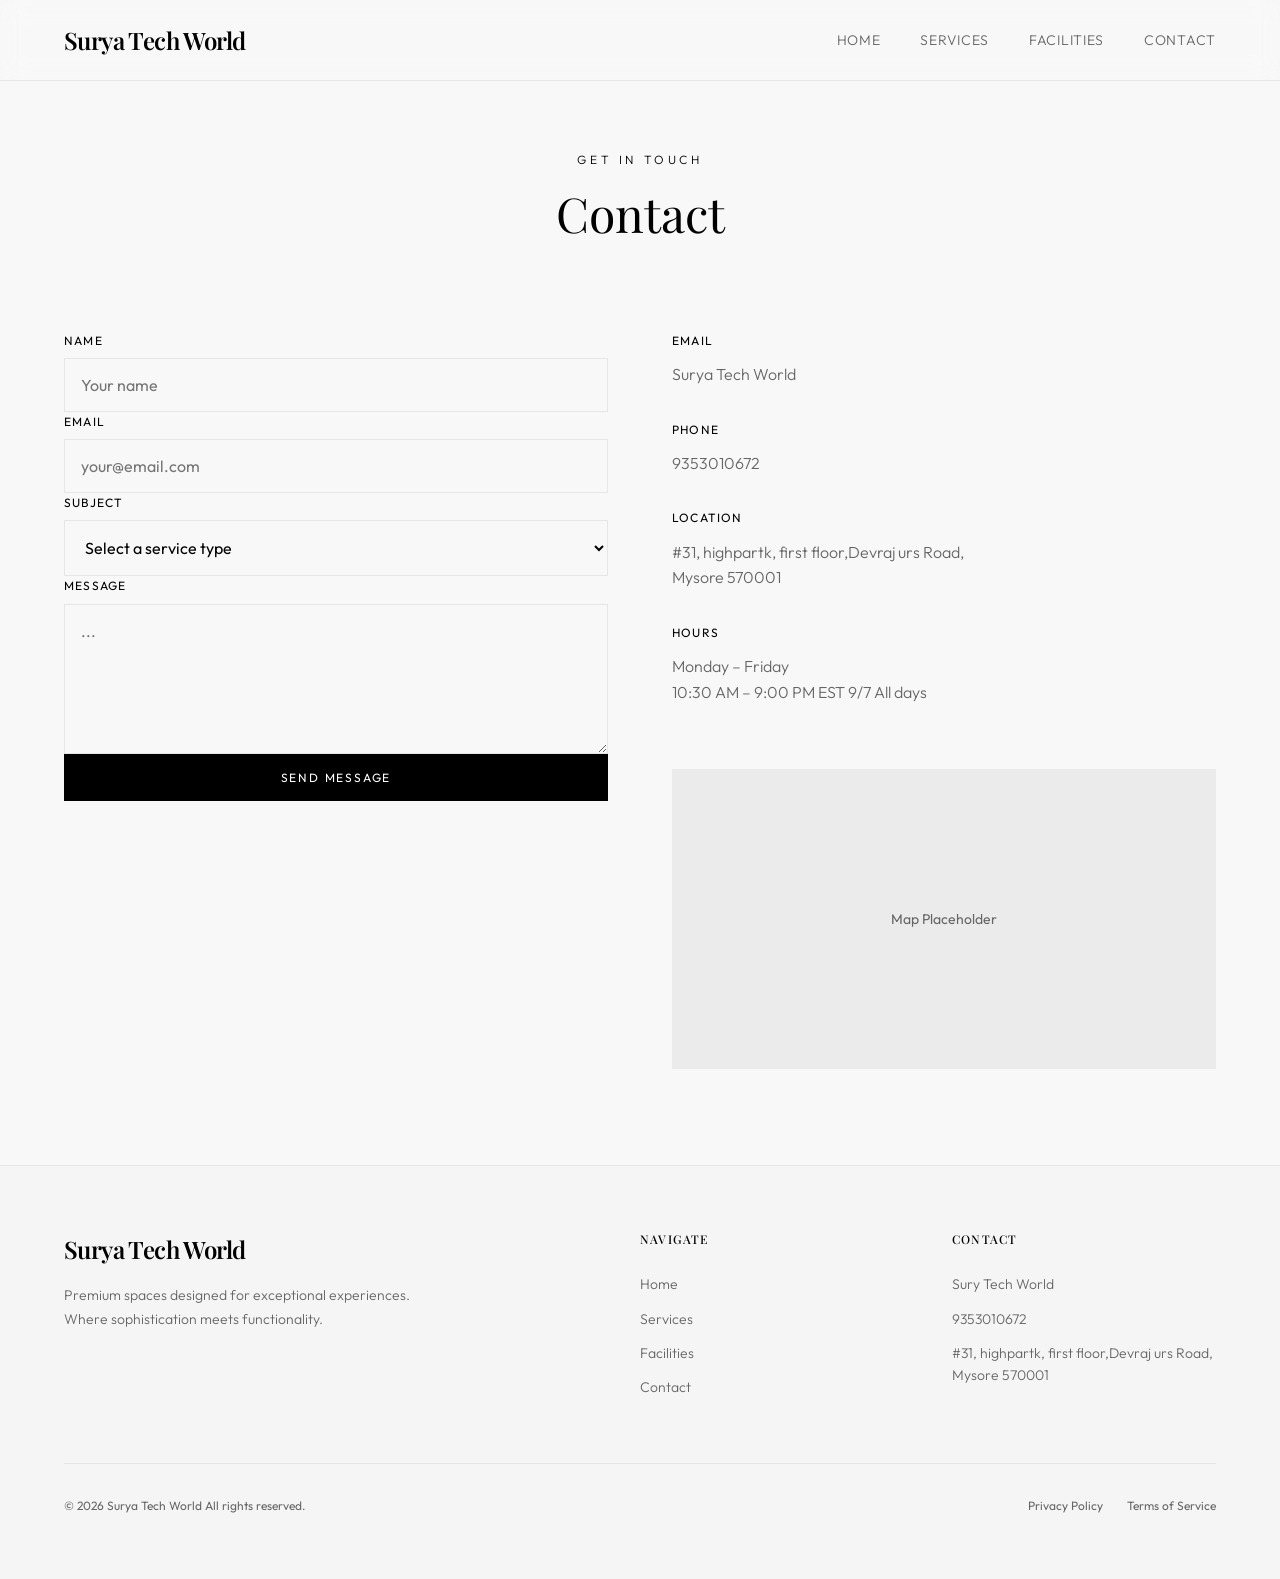
==== contact.html @ de2603f5 "Fix contact form action and HTML structure Updated contact form action URL and fixed HTML structure." ====
<!DOCTYPE html>
<html lang="en">
<head>
  <meta charset="UTF-8">
  <meta name="viewport" content="width=device-width, initial-scale=1.0">
  <title>Contact - ATELIER</title>
  <meta name="description" content="Get in touch with ATELIER. Let's discuss how we can transform your space.">
  <link rel="stylesheet" href="style.css">
</head>
<body>
  <!-- Header -->
  <header class="header">
    <div class="container header-container">
      <a href="index.html" class="logo">Surya Tech World</a>
      
      <nav class="nav-desktop">
        <ul>
          <li><a href="index.html" class="nav-link">Home</a></li>
          <li><a href="services.html" class="nav-link">Services</a></li>
          <li><a href="facilities.html" class="nav-link">Facilities</a></li>
          <li><a href="contact.html" class="nav-link">Contact</a></li>
        </ul>
      </nav>

      <button class="menu-btn" aria-label="Toggle menu">
        <span></span>
        <span></span>
        <span></span>
      </button>

      <nav class="nav-mobile">
        <ul>
          <li><a href="index.html" class="nav-link">Home</a></li>
          <li><a href="services.html" class="nav-link">Services</a></li>
          <li><a href="facilities.html" class="nav-link">Facilities</a></li>
          <li><a href="contact.html" class="nav-link">Contact</a></li>
        </ul>
      </nav>
    </div>
  </header>

  <!-- Page Hero -->
  <section class="section page-hero">
    <div class="container">
      <p class="section-label">Get in Touch</p>
      <h1 class="section-title">Contact</h1>
      <!-- <p class="section-description" style="margin: 0 auto;">
        Ready to start your project? We'd love to hear from you.
      </p> -->
    </div>
  </section>

  <!-- Contact Section -->
  <section class="section" style="padding-top: 0;">
    <div class="container">
      <div class="contact-grid">
        <!-- Contact Form -->
        <div>
          <form action="https://formspree.io/f/xkoowqbe" method="post">
          <form class="contact-form">
            <div class="form-group">
              <label class="form-label" for="name">Name</label>
              <input type="text" id="name" name="name" class="form-input" placeholder="Your name" required>
            </div>

            <div class="form-group">
              <label class="form-label" for="email">Email</label>
              <input type="email" id="email" name="email" class="form-input" placeholder="your@email.com" required>
            </div>

            <div class="form-group">
              <label class="form-label" for="subject">Subject</label>
              <select id="subject" name="subject" class="form-select" required>
                <option value="">Select a service type</option>
                <option value="general">general</option>
                <option value="project">software</option>
                <option value="collaboration">hardware</option>
                <option value="other">Other</option>
              </select>
            </div>

            <div class="form-group">
              <label class="form-label" for="message">Message</label>
              <textarea id="message" name="message" class="form-textarea" placeholder="..." required></textarea>
            </div>

            <button type="submit" class="btn btn-primary" style="width: 100%;">Send Message</button>
          </form>
        </div>

        <!-- Contact Info -->
        <div class="contact-info">
          <div class="contact-info-item">
            <h3>Email</h3>
            <p>Surya Tech World</p>
          </div>

          <div class="contact-info-item">
            <h3>Phone</h3>
            <p>9353010672</p>
          </div>

          <div class="contact-info-item">
            <h3>Location</h3>
            <p>#31, highpartk, first floor,Devraj urs Road,  <br>Mysore 570001</p>
          </div>

          <div class="contact-info-item">
            <h3>Hours</h3>
            <p>Monday – Friday<br>10:30 AM – 9:00 PM EST  9/7 All days</p>
          </div>

          <div class="map-placeholder">
            Map Placeholder
            <!-- <iframe src="https://www.google.com/maps/embed?pb=!1m18!1m12!1m3!1d3898.09722948905!2d76.64680427482963!3d12.30923878794853!2m3!1f0!2f0!3f0!3m2!1i1024!2i768!4f13.1!3m3!1m2!1s0x3baf711559b7dad1%3A0xd45e1a90c14f2ab!2sSurya%20Tech%20World!5e0!3m2!1sen!2sin!4v1766938815319!5m2!1sen!2sin" width="600" height="450" style="border:0;" allowfullscreen="" loading="lazy" referrerpolicy="no-referrer-when-downgrade">
              <style>
                .map-placeholder {
                  position: relative;
                  width: 500px;
                  height: 50px;
                  background-color: #f0f0f0;
                  display: flex;
                  /* align-items: center;
                  justify-content: center; */
                  color: #888;
                  font-size: 1.2rem;
                } -->
    
              <!-- </style> -->
            <!-- </iframe> -->
          </div>
        </div>
      </div>
    </div>
  </section>

  <!-- Footer -->
  <footer class="footer">
    <div class="container">
      <div class="footer-grid">
        <div class="footer-brand">
          <a href="index.html" class="logo">Surya Tech World</a>
          <p>Premium spaces designed for exceptional experiences. Where sophistication meets functionality.</p>
        </div>

        <div>
          <h4 class="footer-title">Navigate</h4>
          <div class="footer-links">
            <a href="index.html" class="footer-link">Home</a>
            <a href="services.html" class="footer-link">Services</a>
            <a href="facilities.html" class="footer-link">Facilities</a>
            <a href="contact.html" class="footer-link">Contact</a>
          </div>
        </div>

        <div class="footer-contact">
          <h4 class="footer-title">Contact</h4>
          <p>Sury Tech World</p>
          <p>9353010672</p>
          <p>#31, highpartk, first floor,Devraj urs Road,  <br>Mysore 570001</p>
        </div>
      </div>

      <div class="footer-bottom">
        <p>&copy; 2026 Surya Tech World All rights reserved.</p>
        <div class="footer-legal">
          <a href="#">Privacy Policy</a>
          <a href="#">Terms of Service</a>
        </div>
      </div>
    </div>
  </footer>

  <script src="main.js"></script>
</body>
</html>
---- style.css ----
/* Fonts */
@import url('https://fonts.googleapis.com/css2?family=Outfit:wght@300;400;500;600&family=Playfair+Display:wght@400;500;600;700&display=swap');

/* Reset & Base */
*, *::before, *::after {
  box-sizing: border-box;
  margin: 0;
  padding: 0;
}

:root {
  --background: 0 0% 100%;
  --foreground: 0 0% 0%;
  --primary: 0 0% 0%;
  --primary-foreground: 0 0% 100%;
  --secondary: 0 0% 96%;
  --secondary-foreground: 0 0% 0%;
  --muted: 0 0% 92%;
  --muted-foreground: 0 0% 40%;
  --border: 0 0% 90%;
  --font-heading: 'Playfair Display', serif;
  --font-body: 'Outfit', sans-serif;
}

html {
  scroll-behavior: smooth;
}

body {
  font-family: var(--font-body);
  background-color: hsl(var(--background));
  color: hsl(var(--foreground));
  line-height: 1.6;
  -webkit-font-smoothing: antialiased;
}

a {
  text-decoration: none;
  color: inherit;
}

ul {
  list-style: none;
}

img {
  max-width: 100%;
  display: block;
}

/* Container */
.container {
  max-width: 1200px;
  margin: 0 auto;
  padding: 0 1.5rem;
}

/* Typography */
.font-heading {
  font-family: var(--font-heading);
}

.font-body {
  font-family: var(--font-body);
}

/* Header */
.header {
  position: fixed;
  top: 0;
  left: 0;
  right: 0;
  z-index: 50;
  background-color: hsla(var(--background), 0.8);
  backdrop-filter: blur(12px);
  border-bottom: 1px solid hsl(var(--border));
}

.header-container {
  display: flex;
  align-items: center;
  justify-content: space-between;
  height: 80px;
}

.logo {
  font-family: var(--font-heading);
  font-size: 1.5rem;
  font-weight: 600;
  letter-spacing: -0.025em;
}

/* Desktop Navigation */
.nav-desktop {
  display: none;
}

.nav-desktop ul {
  display: flex;
  align-items: center;
  gap: 2.5rem;
}

.nav-link {
  font-family: var(--font-body);
  font-size: 0.875rem;
  font-weight: 300;
  letter-spacing: 0.05em;
  text-transform: uppercase;
  color: hsl(var(--muted-foreground));
  transition: color 0.3s ease;
  position: relative;
}

.nav-link:hover,
.nav-link.active {
  color: hsl(var(--foreground));
}

.nav-link::after {
  content: '';
  position: absolute;
  bottom: -4px;
  left: 0;
  width: 0;
  height: 1px;
  background-color: hsl(var(--foreground));
  transition: width 0.3s ease;
}

.nav-link:hover::after,
.nav-link.active::after {
  width: 100%;
}

/* Mobile Menu Button */
.menu-btn {
  display: flex;
  flex-direction: column;
  justify-content: center;
  align-items: right;
  width: 40px;
  height: 40px;
  background: none;
  border: none;
  cursor: pointer;
  gap: 6px;
  z-index: 60;
}

.menu-btn span {
  display: block;
  width: 24px;
  height: 1px;
  background-color: hsl(var(--foreground));
  transition: all 0.3s ease;
}

.menu-btn.active span:nth-child(1) {
  transform: rotate(45deg) translate(5px, 5px);
}

.menu-btn.active span:nth-child(2) {
  opacity: 0;
}

.menu-btn.active span:nth-child(3) {
  transform: rotate(-45deg) translate(5px, -5px);
}

/* Mobile Navigation */
.nav-mobile {
  position: fixed;
  top: 0;
  right: -100%;
  width: 100%;
  height: 100vh;
  background-color: hsl(var(--background));
  z-index: 55;
  transition: right 0.5s cubic-bezier(0.4, 0, 0.2, 1);
  display: flex;
  flex-direction: column;
  justify-content: left;
  padding: 2rem;
}

.nav-mobile.active {
  right: 0;
}

.nav-mobile ul {
  display: flex;
  flex-direction: column;
  gap: 2rem;
}

.nav-mobile .nav-link {
  font-size: 2rem;
  font-weight: 400;
}

/* Buttons */
.btn {
  display: inline-flex;
  align-items: center;
  justify-content: center;
  font-family: var(--font-body);
  font-size: 0.75rem;
  font-weight: 400;
  letter-spacing: 0.15em;
  text-transform: uppercase;
  padding: 1rem 2.5rem;
  border: none;
  cursor: pointer;
  transition: all 0.3s ease;
}

.btn-primary {
   background-color: hsl(var(--primary));
  color: hsl(var(--primary-foreground));
}

.btn-primary:hover {
  opacity: 0.9;
}

.btn-outline {
  background-color: transparent;
  color: hsl(var(--foreground));
  border: 1px solid hsl(var(--border));
}

.btn-outline:hover {
  background-color: hsl(var(--secondary));
}

.btn-hero {
  background-color: hsl(var(--background));
  color: hsl(var(--foreground));
}

.btn-hero-outline {
  background-color: transparent;
  color: hsl(var(--background));
  border: 1px solid hsla(var(--background), 0.3);
}

.btn-hero-outline:hover {
  background-color: hsla(var(--background), 0.1);
}

/* Hero Section */
.hero {
  min-height: 100vh;
  display: flex;
  align-items: center;
  justify-content: center;
   /* background-color: hsl(var(--primary)); */
   /* Milky White */
 /* background-color: #f5f5f0; */
 /* background-color: hsl(var(--muted));*/background-color: hsl(var(--background));
 /* background-image: url('website.avif');  */

  color: hsl(var(--background));
background: white;

  padding: 6rem 1.5rem;
  text-align: center;
}

.hero-content {
  max-width: 900px;
  animation: fadeIn 1s ease forwards;
}

.hero-label {
  font-family: var(--font-body);
  font-size: 0.75rem;
  font-weight: 300;
  letter-spacing: 0.3em;
  text-transform: uppercase;
  /* color: hsla(var(--background), 0.6); */
  margin-bottom: 2rem;
}

.hero-title {
  font-family: var(--font-heading);
  font-size: clamp(2.5rem, 8vw, 5rem);
  font-weight: 400;
  line-height: 1.1;
  letter-spacing: -0.02em;
  margin-bottom: 2rem;
}

.hero-description {
  font-family: var(--font-body);
  font-size: 1.125rem;
  font-weight: 300;
  color: hsla(var(--foreground), 0.7);
  max-width: 600px;
  margin: 0 auto 3rem;
  line-height: 1.8;
}

.hero-buttons {
  display: flex;
  flex-wrap: wrap;
  gap: 1rem;
  justify-content: center;
  color: pink;
}

/* Section Styles */
.section {
  padding: 6rem 1.5rem;
}

.section-dark {
  background-color: hsl(var(--foreground));
  color: hsl(var(--background));
}

.section-light {
  background-color: hsl(var(--secondary));
}

.section-label {
  font-family: var(--font-body);
  font-size: 0.75rem;
  font-weight: 300;
  letter-spacing: 0.3em;
  text-transform: uppercase;
   color: hsl(var(--primary));
  /* color: hsl(var(--muted-foreground)); */
  margin-bottom: 1rem;
}

.section-title {
  font-family: var(--font-heading);
  font-size: clamp(2rem, 5vw, 3rem);
  font-weight: 400;
  line-height: 1.2;
  margin-bottom: 1.5rem;
  color:black;
}

.section-description {
  font-family: var(--font-body);
  font-size: 1rem;
  font-weight: 300;
  color: hsl(var(--muted-foreground));
  max-width: 600px;
  line-height: 1.8;
}

/* Grid Layouts */
.grid {
  display: grid;
  gap: 2rem;
}

.grid-2 {
  grid-template-columns: 1fr;
}

.grid-3 {
  grid-template-columns: 1fr;
}

.grid-4 {
  grid-template-columns: 1fr;
}

@media (min-width: 768px) {
  .grid-2 {
    grid-template-columns: repeat(2, 1fr);
  }
  
  .grid-3 {
    grid-template-columns: repeat(2, 1fr);
  }
  
  .grid-4 {
    grid-template-columns: repeat(2, 1fr);
  }
}

@media (min-width: 1024px) {
  .grid-3 {
    grid-template-columns: repeat(3, 1fr);
  }
  
  .grid-4 {
    grid-template-columns: repeat(4, 1fr);
  }
}

/* Cards */
.card {
  padding: 2rem;
  border: 1px solid hsl(var(--border));
  transition: all 0.3s ease;
}

.card:hover {
  background-color: hsl(var(--secondary));
}

.card-number {
  font-family: var(--font-heading);
  font-size: 3rem;
  font-weight: 300;
  color: hsl(var(--muted-foreground));
  margin-bottom: 1.5rem;
}

.card-title {
  font-family: var(--font-heading);
  font-size: 1.25rem;
  font-weight: 500;
  margin-bottom: 1rem;
}

.card-description {
  font-family: var(--font-body);
  font-size: 0.875rem;
  font-weight: 300;
  color: hsl(var(--muted-foreground));
  line-height: 1.7;
}

/* Featured Section */
.featured-grid {
  display: grid;
  gap: 0;
}

.featured-item {
  display: flex;
  flex-direction: column;
}

.featured-image {
  height: 300px;
  background-color: hsl(var(--muted));
  display: flex;
  align-items: center;
  justify-content: center;
}

.featured-content {
  padding: 2rem;
  border: 1px solid hsl(var(--border));
}

@media (min-width: 768px) {
  .featured-grid {
    grid-template-columns: repeat(2, 1fr);
  }
  
  .featured-item {
    flex-direction: row;
  }
  
  .featured-item:nth-child(even) {
    flex-direction: row-reverse;
  }
  
  .featured-image,
  .featured-content {
    width: 50%;
  }
  
  .featured-image {
    height: auto;
    min-height: 400px;
  }
}

/* Stats */
.stats {
  display: grid;
  grid-template-columns: repeat(2, 1fr);
  gap: 2rem;
  padding: 3rem 0;
  border-top: 1px solid hsla(var(--background), 0.2);
  border-bottom: 1px solid hsla(var(--background), 0.2);
  margin-top: 3rem;
}

@media (min-width: 768px) {
  .stats {
    grid-template-columns: repeat(4, 1fr);
  }
}

.stat-item {
  text-align: center;
}

.stat-number {
  font-family: var(--font-heading);
  font-size: 2.5rem;
  font-weight: 300;
  margin-bottom: 0.5rem;
}

.stat-label {
  font-family: var(--font-body);
  font-size: 0.75rem;
  font-weight: 300;
  letter-spacing: 0.1em;
  text-transform: uppercase;
  opacity: 0.7;
}

/* CTA Section */
.cta {
  text-align: center;
  padding: 6rem 1.5rem;
}

.cta-title {
  font-family: var(--font-heading);
  font-size: clamp(2rem, 5vw, 3rem);
  font-weight: 400;
  margin-bottom: 1.5rem;
}

.cta-description {
  font-family: var(--font-body);
  font-size: 1rem;
  font-weight: 300;
  color: hsla(var(--background), 0.7);
  max-width: 500px;
  margin: 0 auto 2rem;
}

/* Services Page */
.page-hero {
  padding-top: 150px;
  padding-bottom: 4rem;
  text-align: center;
}

.services-grid {
  display: grid;
  gap: 0;
  border-top: 1px solid hsl(var(--border));
}

.service-item {
  display: grid;
  grid-template-columns: 1fr;
  border-bottom: 1px solid hsl(var(--border));
}

@media (min-width: 768px) {
  .service-item {
    grid-template-columns: 1fr 2fr;
  }
}

.service-number {
  padding: 2rem;
  border-right: 1px solid hsl(var(--border));
}

.service-number span {
  font-family: var(--font-heading);
  font-size: 4rem;
  font-weight: 300;
  color: hsl(var(--muted-foreground));
}

.service-content {
  padding: 2rem;
}

.service-title {
  font-family: var(--font-heading);
  font-size: 1.5rem;
  font-weight: 500;
  margin-bottom: 1rem;
}

.service-description {
  font-family: var(--font-body);
  font-size: 0.875rem;
  font-weight: 300;
  color: hsl(var(--muted-foreground));
  line-height: 1.8;
  margin-bottom: 1.5rem;
}

.service-features {
  display: flex;
  flex-wrap: wrap;
  gap: 0.5rem;
}

.service-feature {
  font-family: var(--font-body);
  font-size: 0.75rem;
  font-weight: 300;
  letter-spacing: 0.05em;
  text-transform: uppercase;
  padding: 0.5rem 1rem;
  background-color: hsl(var(--secondary));
  border: 1px solid hsl(var(--border));
}

/* Process Steps */
.process-grid {
  display: grid;
  gap: 0;
}

@media (min-width: 768px) {
  .process-grid {
    grid-template-columns: repeat(4, 1fr);
  }
}

.process-item {
  padding: 2rem;
  border: 1px solid hsla(var(--background), 0.2);
  text-align: center;
}

.process-number {
  font-family: var(--font-body);
  font-size: 0.75rem;
  font-weight: 300;
  letter-spacing: 0.3em;
  margin-bottom: 1.5rem;
  opacity: 0.5;
}

.process-title {
  font-family: var(--font-heading);
  font-size: 1.25rem;
  font-weight: 500;
  margin-bottom: 1rem;
}

.process-description {
  font-family: var(--font-body);
  font-size: 0.875rem;
  font-weight: 300;
  opacity: 0.7;
  line-height: 1.7;
}

/* Facilities Page */
.facility-card {
  border: 1px solid hsl(var(--border));
  overflow: hidden;
}

.facility-image {
  height: 250px;
  background-color: hsl(var(--muted));
  display: flex;
  align-items: center;
  justify-content: center;
}

.facility-content {
  padding: 2rem;
}

.facility-title {
  font-family: var(--font-heading);
  font-size: 1.5rem;
  font-weight: 500;
  margin-bottom: 1rem;
}

.facility-description {
  font-family: var(--font-body);
  font-size: 0.875rem;
  font-weight: 300;
  color: hsl(var(--muted-foreground));
  line-height: 1.7;
  margin-bottom: 1.5rem;
}

.facility-features {
  display: flex;
  flex-wrap: wrap;
  gap: 1rem;
}

.facility-feature {
  display: flex;
  align-items: center;
  gap: 0.5rem;
  font-family: var(--font-body);
  font-size: 0.75rem;
  font-weight: 300;
  color: hsl(var(--muted-foreground));
}

.facility-feature::before {
  content: '✓';
  font-size: 0.75rem;
}

/* Facility Stats */
.facility-stats {
  display: grid;
  grid-template-columns: repeat(2, 1fr);
  gap: 2rem;
  padding: 3rem 0;
}

@media (min-width: 768px) {
  .facility-stats {
    grid-template-columns: repeat(4, 1fr);
  }
}

.facility-stat {
  text-align: center;
}

.facility-stat-number {
  font-family: var(--font-heading);
  font-size: 3rem;
  font-weight: 300;
  margin-bottom: 0.5rem;
}

.facility-stat-label {
  font-family: var(--font-body);
  font-size: 0.75rem;
  font-weight: 300;
  letter-spacing: 0.1em;
  text-transform: uppercase;
  color: hsl(var(--muted-foreground));
}

/* Contact Page */
.contact-grid {
  display: grid;
  gap: 4rem;
}

@media (min-width: 768px) {
  .contact-grid {
    grid-template-columns: 1fr 1fr;
  }
}

.contact-form {
  display: flex;
  flex-direction: column;
  gap: 1.5rem;
}

.form-group {
  display: flex;
  flex-direction: column;
  gap: 0.5rem;
}

.form-label {
  font-family: var(--font-body);
  font-size: 0.75rem;
  font-weight: 400;
  letter-spacing: 0.1em;
  text-transform: uppercase;
}

.form-input,
.form-textarea,
.form-select {
  font-family: var(--font-body);
  font-size: 1rem;
  padding: 1rem;
  border: 1px solid hsl(var(--border));
  background-color: transparent;
  color: hsl(var(--foreground));
  transition: border-color 0.3s ease;
}

.form-input:focus,
.form-textarea:focus,
.form-select:focus {
  outline: none;
  border-color: hsl(var(--foreground));
}

.form-textarea {
  min-height: 150px;
  resize: vertical;
}

.contact-info {
  display: flex;
  flex-direction: column;
  gap: 2rem;
}

.contact-info-item h3 {
  font-family: var(--font-body);
  font-size: 0.75rem;
  font-weight: 400;
  letter-spacing: 0.1em;
  text-transform: uppercase;
  margin-bottom: 0.75rem;
}

.contact-info-item p {
  font-family: var(--font-body);
  font-size: 1rem;
  font-weight: 300;
  color: hsl(var(--muted-foreground));
}

.map-placeholder {
  height: 300px;
  background-color: hsl(var(--muted));
  display: flex;
  align-items: center;
  justify-content: center;
  font-family: var(--font-body);
  font-size: 0.875rem;
  color: hsl(var(--muted-foreground));
  margin-top: 2rem;
}

/* Footer */
.footer {
  border-top: 1px solid hsl(var(--border));
  background-color: hsl(var(--secondary));
  padding: 4rem 1.5rem;
}

.footer-grid {
  display: grid;
  gap: 3rem;
}

@media (min-width: 768px) {
  .footer-grid {
    grid-template-columns: 2fr 1fr 1fr;
  }
}

.footer-brand p {
  margin-top: 1rem;
  font-family: var(--font-body);
  font-size: 0.875rem;
  font-weight: 300;
  color: hsl(var(--muted-foreground));
  line-height: 1.7;
  max-width: 350px;
}

.footer-title {
  font-family: var(--font-heading);
  font-size: 0.75rem;
  font-weight: 500;
  letter-spacing: 0.1em;
  text-transform: uppercase;
  margin-bottom: 1.5rem;
}

.footer-links {
  display: flex;
  flex-direction: column;
  gap: 0.75rem;
}

.footer-link {
  font-family: var(--font-body);
  font-size: 0.875rem;
  font-weight: 300;
  color: hsl(var(--muted-foreground));
  transition: color 0.3s ease;
}

.footer-link:hover {
  color: hsl(var(--foreground));
}

.footer-contact p {
  font-family: var(--font-body);
  font-size: 0.875rem;
  font-weight: 300;
  color: hsl(var(--muted-foreground));
  margin-bottom: 0.75rem;
}

.footer-bottom {
  margin-top: 4rem;
  padding-top: 2rem;
  border-top: 1px solid hsl(var(--border));
  display: flex;
  flex-direction: column;
  gap: 1rem;
  align-items: center;
}

@media (min-width: 768px) {
  .footer-bottom {
    flex-direction: row;
    justify-content: space-between;
  }
}

.footer-bottom p {
  font-family: var(--font-body);
  font-size: 0.75rem;
  color: hsl(var(--muted-foreground));
}

.footer-legal {
  display: flex;
  gap: 1.5rem;
}

.footer-legal a {
  font-family: var(--font-body);
  font-size: 0.75rem;
  color: hsl(var(--muted-foreground));
  transition: color 0.3s ease;
}

.footer-legal a:hover {
  color: hsl(var(--foreground));
}

/* Animations */
@keyframes fadeIn {
  from {
    opacity: 0;
    transform: translateY(20px);
  }
  to {
    opacity: 1;
    transform: translateY(0);
  }
}

.fade-in {
  animation: fadeIn 0.8s ease forwards;
}

/* Responsive Desktop Nav */
@media (min-width: 768px) {
  .nav-desktop {
    display: block;
  }
  
  .menu-btn {
    display: none;
  }
  
  .nav-mobile {
    display: none;
  }
}

/* Utility Classes */
.text-center {
  text-align: center;
}

.mb-2 {
  margin-bottom: 0.5rem;
}

.mb-4 {
  margin-bottom: 1rem;
}

.mb-6 {
  margin-bottom: 1.5rem;
}

.mb-8 {
  margin-bottom: 2rem;
}

.mt-4 {
  margin-top: 1rem;
}

.mt-8 {
  margin-top: 2rem;
}


/* ===== Base ===== */
body {
  background: #f8f8f8;
  font-family: "Segoe UI", Arial, sans-serif;
}

/* ===== Dropdown Container ===== */
.dropdown {
  width: 280px;
  margin: 40px auto;
  position: relative;
}

/* ===== Button ===== */
.dropdown-btn {
  background: #f5f5f0;           /* milky white */
  color: #333;
  padding: 14px 16px;
  border-radius: 8px;
  border: 1px solid #e0e0dc;
  cursor: pointer;
  font-size: 15px;
  box-shadow: 0 6px 16px rgba(0,0,0,0.08);
  transition: all 0.3s ease;
}

.dropdown-btn:hover {
  background: #fdfdfd;
  box-shadow: 0 8px 20px rgba(0,0,0,0.12);
}

/* ===== Dropdown Panel ===== */
.dropdown-content {
  display: none;
  position: absolute;
  top: 110%;
  width: 100%;
  background: #fdfdfd;           /* soft milk */
  border-radius: 10px;
  box-shadow: 0 12px 25px rgba(0,0,0,0.12);
  overflow: hidden;
  z-index: 100;
}

/* ===== Search Input ===== */
#search {
  width: 100%;
  padding: 12px;
  border: none;
  outline: none;
  font-size: 14px;
  background: #f5f5f0;
  border-bottom: 1px solid #e6e6e0;
}

/* ===== Option Items ===== */
.option-item {
  display: flex;
  align-items: center;
  padding: 12px 14px;
  cursor: pointer;
  font-size: 14px;
  color: #333;
  transition: background 0.2s ease;
}

.option-item:hover {
  background: #f2f2ec;
}

/* Hide radio buttons */
.option-item input {
  display: none;
}

/* ===== Scrollbar (optional luxury look) ===== */
.dropdown-content::-webkit-scrollbar {
  width: 6px;
}

.dropdown-content::-webkit-scrollbar-thumb {
  background: #d8d8d0;
  border-radius: 10px;
}
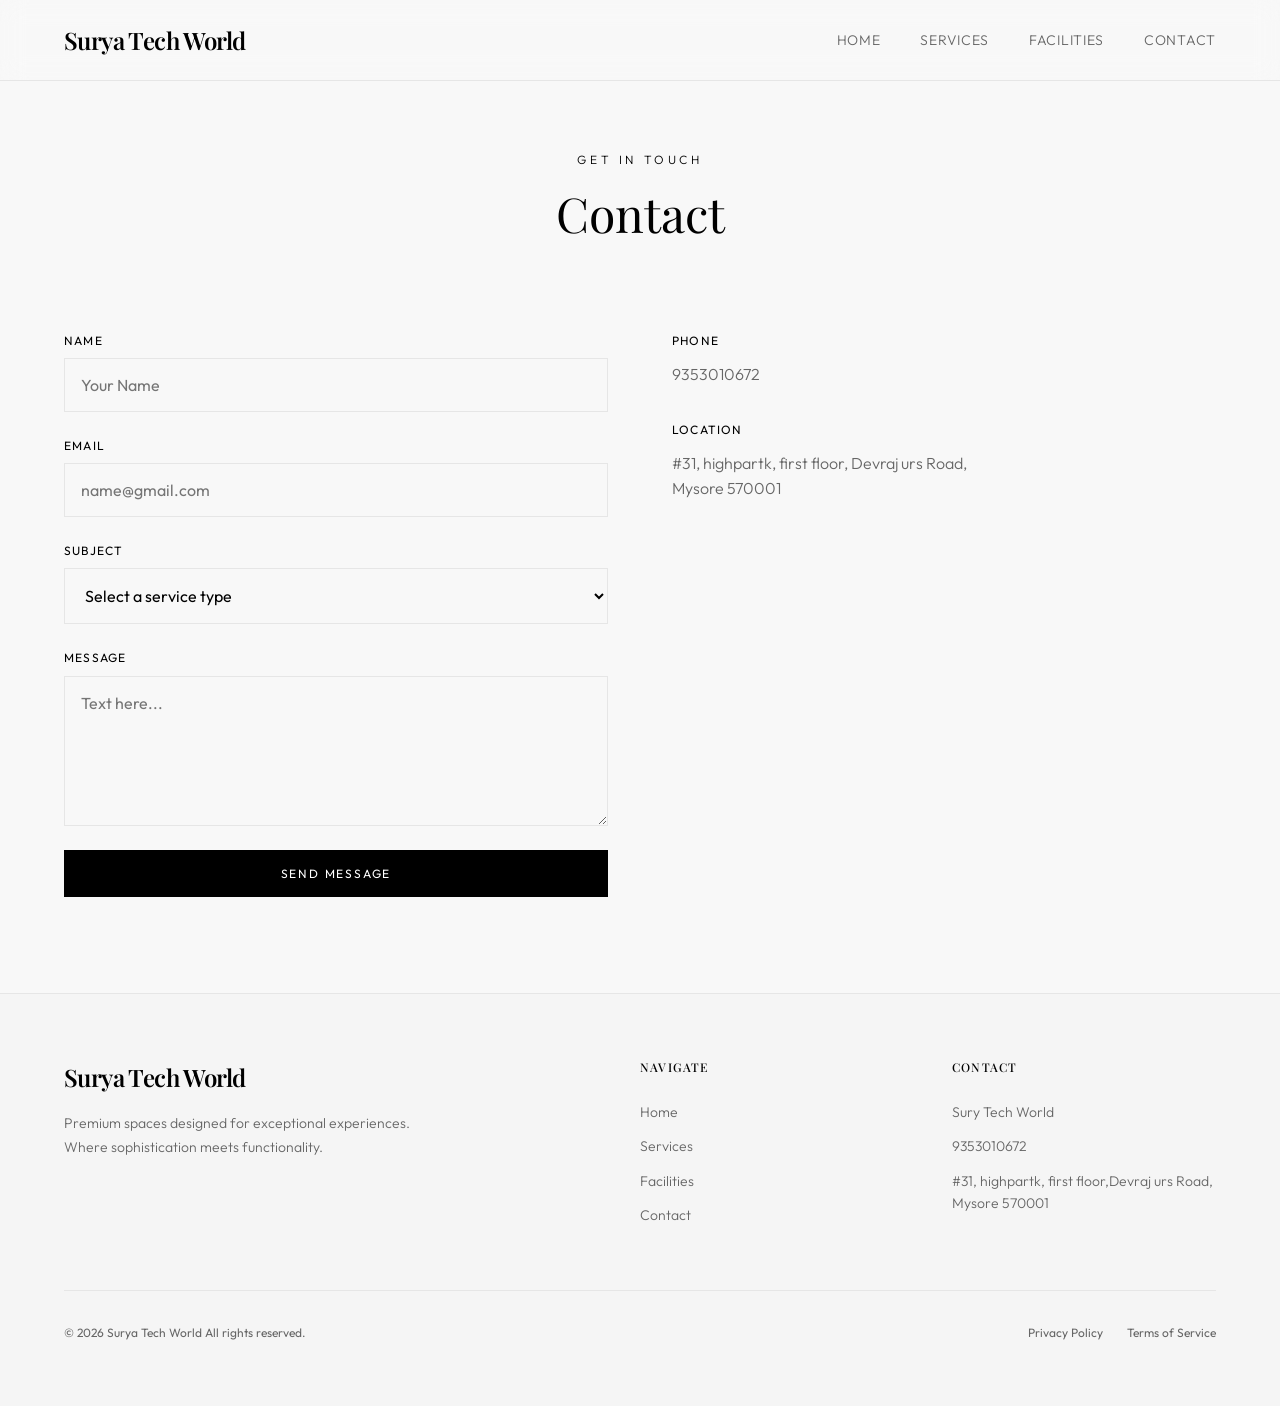
==== commit 08325a2c: "Update contact.html" ====
--- a/contact.html
+++ b/contact.html
@@ -8,6 +8,7 @@
   <link rel="stylesheet" href="style.css">
 </head>
 <body>
+
   <!-- Header -->
   <header class="header">
     <div class="container header-container">
@@ -44,9 +45,6 @@
     <div class="container">
       <p class="section-label">Get in Touch</p>
       <h1 class="section-title">Contact</h1>
-      <!-- <p class="section-description" style="margin: 0 auto;">
-        Ready to start your project? We'd love to hear from you.
-      </p> -->
     </div>
   </section>
 
@@ -54,46 +52,46 @@
   <section class="section" style="padding-top: 0;">
     <div class="container">
       <div class="contact-grid">
+
         <!-- Contact Form -->
         <div>
-          <form action="https://formspree.io/f/xkoowqbe" method="post">
           <form class="contact-form">
+            
             <div class="form-group">
-              <label class="form-label" for="name">Name</label>
-              <input type="text" id="name" name="name" class="form-input" placeholder="Your name" required>
+              <label class="form-label">Name</label>
+              <input type="text" id="name" class="form-input" placeholder="Your Name" required>
             </div>
 
             <div class="form-group">
-              <label class="form-label" for="email">Email</label>
-              <input type="email" id="email" name="email" class="form-input" placeholder="your@email.com" required>
+              <label class="form-label">Email</label>
+              <input type="email" id="email" class="form-input" placeholder="name@gmail.com" required>
             </div>
 
             <div class="form-group">
-              <label class="form-label" for="subject">Subject</label>
-              <select id="subject" name="subject" class="form-select" required>
+              <label class="form-label">Subject</label>
+              <select id="subject" class="form-select" required>
                 <option value="">Select a service type</option>
                 <option value="general">general</option>
-                <option value="project">software</option>
-                <option value="collaboration">hardware</option>
+                <option value="software">software</option>
+                <option value="hardware">hardware</option>
                 <option value="other">Other</option>
               </select>
             </div>
 
             <div class="form-group">
-              <label class="form-label" for="message">Message</label>
-              <textarea id="message" name="message" class="form-textarea" placeholder="..." required></textarea>
+              <label class="form-label">Message</label>
+              <textarea id="message" class="form-textarea" placeholder="Text here..." required></textarea>
             </div>
 
-            <button type="submit" class="btn btn-primary" style="width: 100%;">Send Message</button>
+            <button type="submit" class="btn btn-primary" style="width: 100%;">
+              Send Message
+            </button>
+
           </form>
         </div>
 
         <!-- Contact Info -->
         <div class="contact-info">
-          <div class="contact-info-item">
-            <h3>Email</h3>
-            <p>Surya Tech World</p>
-          </div>
 
           <div class="contact-info-item">
             <h3>Phone</h3>
@@ -102,40 +100,24 @@
 
           <div class="contact-info-item">
             <h3>Location</h3>
-            <p>#31, highpartk, first floor,Devraj urs Road,  <br>Mysore 570001</p>
+            <p>#31, highpartk, first floor, Devraj urs Road,<br>Mysore 570001</p>
           </div>
 
-          <div class="contact-info-item">
-            <h3>Hours</h3>
-            <p>Monday – Friday<br>10:30 AM – 9:00 PM EST  9/7 All days</p>
-          </div>
+          <!-- MAP -->
+          <iframe 
+            src="https://www.google.com/maps/embed?pb=!1m18!1m12!1m3!1d3898.09722948905!2d76.64680427482963!3d12.30923878794853!2m3!1f0!2f0!3f0!3m2!1i1024!2i768!4f13.1!3m3!1m2!1s0x3baf711559b7dad1%3A0xd45e1a90c14f2ab!2sSurya%20Tech%20World!5e0!3m2!1sen!2sin!4v1766938815319!5m2!1sen!2sin"
+            width="100%" height="250"
+            style="border:0; margin-top:10px;"
+            loading="lazy">
+          </iframe>
 
-          <div class="map-placeholder">
-            Map Placeholder
-            <!-- <iframe src="https://www.google.com/maps/embed?pb=!1m18!1m12!1m3!1d3898.09722948905!2d76.64680427482963!3d12.30923878794853!2m3!1f0!2f0!3f0!3m2!1i1024!2i768!4f13.1!3m3!1m2!1s0x3baf711559b7dad1%3A0xd45e1a90c14f2ab!2sSurya%20Tech%20World!5e0!3m2!1sen!2sin!4v1766938815319!5m2!1sen!2sin" width="600" height="450" style="border:0;" allowfullscreen="" loading="lazy" referrerpolicy="no-referrer-when-downgrade">
-              <style>
-                .map-placeholder {
-                  position: relative;
-                  width: 500px;
-                  height: 50px;
-                  background-color: #f0f0f0;
-                  display: flex;
-                  /* align-items: center;
-                  justify-content: center; */
-                  color: #888;
-                  font-size: 1.2rem;
-                } -->
-    
-              <!-- </style> -->
-            <!-- </iframe> -->
-          </div>
         </div>
       </div>
     </div>
   </section>
 
   <!-- Footer -->
-  <footer class="footer">
+<footer class="footer">
     <div class="container">
       <div class="footer-grid">
         <div class="footer-brand">
@@ -171,7 +153,42 @@
     </div>
   </footer>
 
-  <script src="main.js"></script>
+  <!-- SCRIPT -->
+  <script>
+    // Menu toggle
+    const menuBtn = document.querySelector('.menu-btn');
+    const navMobile = document.querySelector('.nav-mobile');
+
+    menuBtn.addEventListener('click', () => {
+      navMobile.classList.toggle('active');
+      menuBtn.classList.toggle('active');
+    });
+
+    // WhatsApp Form
+    document.querySelector(".contact-form").addEventListener("submit", function(e){
+      e.preventDefault();
+
+      const name = document.getElementById("name").value;
+      const email = document.getElementById("email").value;
+      const subject = document.getElementById("subject").value;
+      const message = document.getElementById("message").value;
+
+      const phone = "919353010672";
+
+      // ✅ Correct function
+      const text = encodeURIComponent(
+        "Hello Surya Tech World,\n\n" +
+        "Name: " + name + "\n" +
+        "Email: " + email + "\n" +
+        "Service: " + subject + "\n" +
+        "Message: " + message
+      );
+
+      const url = "https://wa.me/" + phone + "?text=" + text;
+
+      window.open(url, "_blank");
+    });
+  </script>
+
 </body>
 </html>
-
--- a/style.css
+++ b/style.css
@@ -1081,5 +1081,3 @@
 
 
 
-
-
